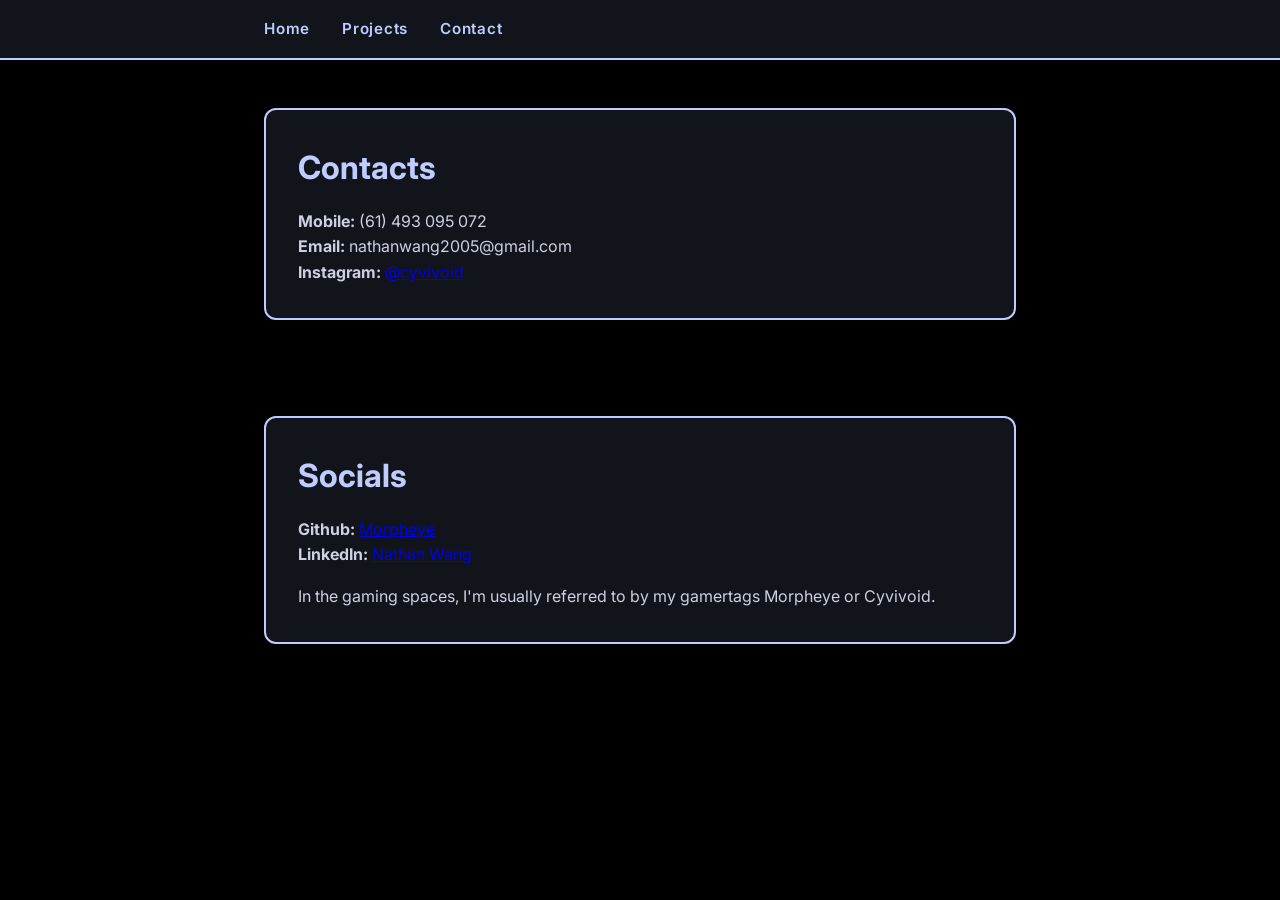
==== contact.html @ ccfb4603 "Create website" ====
<!DOCTYPE html>
<html lang="en-AU">
<head>
    <title>Nathan's Contacts</title>
    <link rel="icon" type="image/x-icon" href="images/icon.png">
    <link rel="preconnect" href="https://fonts.googleapis.com">
    <link href="https://fonts.googleapis.com/css2?family=Inter:wght@400;600;700&display=swap" rel="stylesheet">
    <link rel="stylesheet" href="styles.css">
</head>
<body>

    <nav>
        <ul>
            <li><a href="index.html">Home</a></li>
            <li><a href="projects.html">Projects</a></li>
            <li><a href="contact.html">Contact</a></li>
        </ul>
    </nav>
    
    <div class="container">
        <div class="card">
            <h1>Contacts</h1>
            <p>
                <b>Mobile: </b> (61) 493 095 072
                <br>
                <b>Email: </b> nathanwang2005@gmail.com
                <br>
                <b>Instagram: </b> <a href="https://www.instagram.com/cyvivoid/">@cyvivoid</a>
            </p>
        </div>
    </div>

        <div class="container">
        <div class="card">
            <h1>Socials</h1>
            <p>
                <b>Github: </b> <a href="https://github.com/Morpheye/">Morpheye</a>
                <br>
                <b>LinkedIn: </b> <a href="https://www.linkedin.com/in/nathan-wang-9309b93a2/">Nathan Wang</a>
            </p>

            <p>
                In the gaming spaces, I'm usually referred to by my gamertags Morpheye or Cyvivoid.
            </p>
        </div>
    </div>

</body>
</html>
---- styles.css ----
/* Reset browser defaults */
* {
    margin: 0;
    padding: 0;
    box-sizing: border-box;
}

body {
    background-color: #000000;
    color: white;
    font-family: 'Inter', sans-serif;
    line-height: 1.6;
}

/* Nav bar */
nav {
    background-color: #12141c;
    border-bottom: 2px solid #bfccff;
    padding: 16px 0;
    position: sticky;
    top: 0;
}

nav ul {
    list-style: none;
    display: flex;
    gap: 32px;
    max-width: 800px;
    margin: 0 auto;
    padding: 0 24px;
}

nav a {
    color: #bfccff;
    text-decoration: none;
    font-weight: 600;
    font-size: 0.95rem;
    letter-spacing: 0.05em;
}

nav a:hover {
    color: white;
}

/* Centre and constrain content */
.container {
    max-width: 800px;
    margin: 0 auto;
    padding: 48px 24px;
    display: flex;
    flex-direction: column;
    gap: 24px;
}

/* Cards */
.card {
    background-color: #12141c;
    color: white;
    border: 2px solid #bfccff;
    border-radius: 12px;
    padding: 32px;
}

h1 {
    font-size: 2rem;
    font-weight: 700;
    margin-bottom: 12px;
    color: #bfccff;
}

p {
    color: #ccd0e0;
    font-size: 1rem;
    margin-top: 16px;
}

/* Hero section */
.hero {
    display: flex;
    align-items: center;
    gap: 32px;
}

.hero img {
    width: 120px;
    height: 120px;
    border-radius: 50%;
    border: 2px solid #bfccff;
    flex-shrink: 0;
}
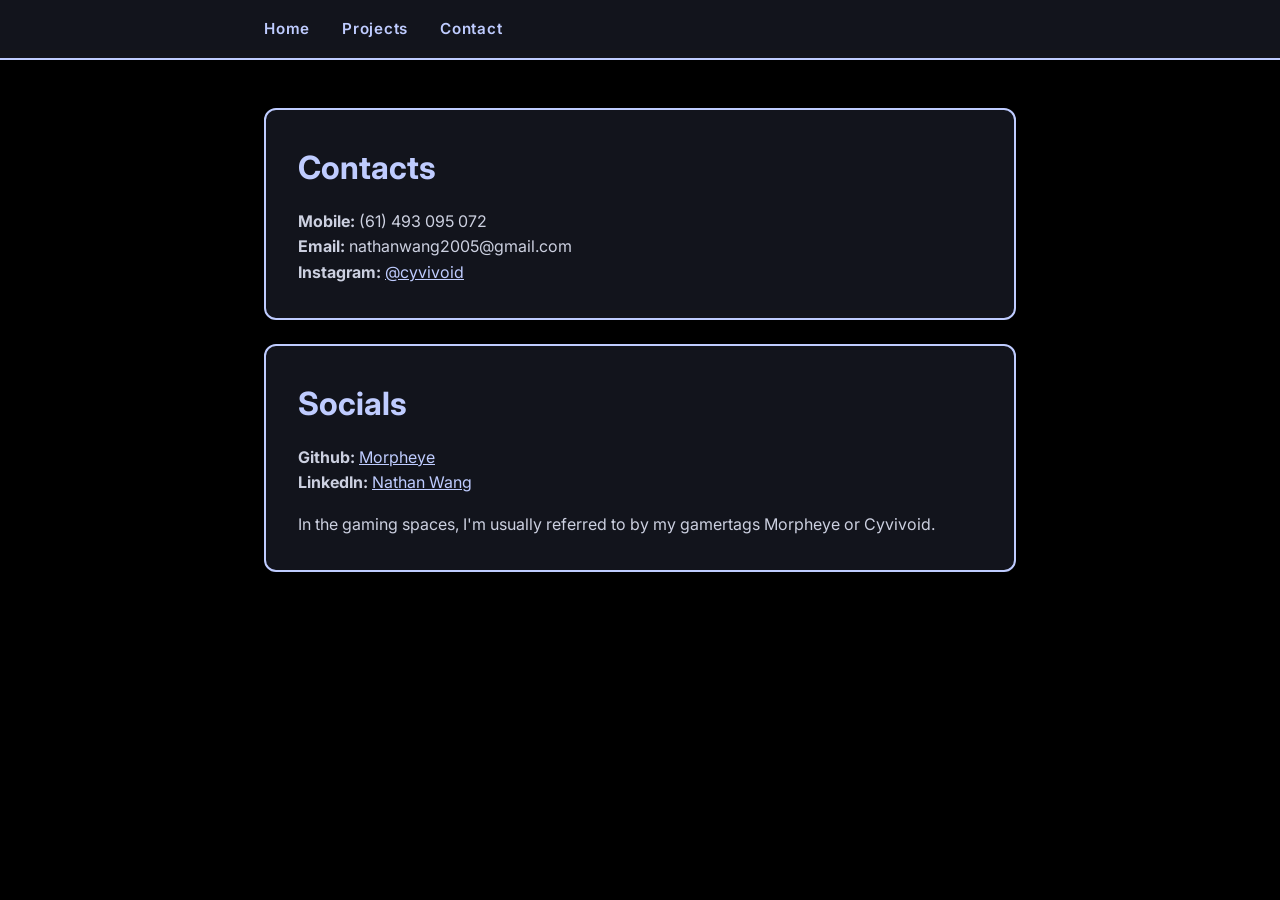
==== commit 3890420e: "chore: Fixed formatting & update icon I'm going to practice more formal github commits from now on." ====
--- a/contact.html
+++ b/contact.html
@@ -2,14 +2,13 @@
 <html lang="en-AU">
 <head>
     <title>Nathan's Contacts</title>
-    <link rel="icon" type="image/x-icon" href="images/icon.png">
+    <link rel="icon" type="image/x-icon" href="images/icon_bare.png">
     <link rel="preconnect" href="https://fonts.googleapis.com">
     <link href="https://fonts.googleapis.com/css2?family=Inter:wght@400;600;700&display=swap" rel="stylesheet">
     <link rel="stylesheet" href="styles.css">
 </head>
 <body>
-
-    <nav>
+    <nav> <!-- Page Navigation -->
         <ul>
             <li><a href="index.html">Home</a></li>
             <li><a href="projects.html">Projects</a></li>
@@ -28,9 +27,6 @@
                 <b>Instagram: </b> <a href="https://www.instagram.com/cyvivoid/">@cyvivoid</a>
             </p>
         </div>
-    </div>
-
-        <div class="container">
         <div class="card">
             <h1>Socials</h1>
             <p>
--- a/styles.css
+++ b/styles.css
@@ -12,7 +12,7 @@
     line-height: 1.6;
 }
 
-/* Nav bar */
+/* Navigation bar */
 nav {
     background-color: #12141c;
     border-bottom: 2px solid #bfccff;
@@ -42,7 +42,7 @@
     color: white;
 }
 
-/* Centre and constrain content */
+/* The box for the entire page's content */
 .container {
     max-width: 800px;
     margin: 0 auto;
@@ -50,6 +50,19 @@
     display: flex;
     flex-direction: column;
     gap: 24px;
+}
+
+/* Links */
+a {
+    color: #bfccff;
+}
+
+a:visited {
+    color: #9baad9;
+}
+
+a:hover {
+    color: white;
 }
 
 /* Cards */
@@ -61,6 +74,7 @@
     padding: 32px;
 }
 
+/* Headers */
 h1 {
     font-size: 2rem;
     font-weight: 700;
@@ -68,6 +82,14 @@
     color: #bfccff;
 }
 
+h2 {
+    font-size: 1.25rem;
+    font-weight: 600;
+    color: #bfccff;
+    margin-top: 24px;
+}
+
+/* Paragraphs */
 p {
     color: #ccd0e0;
     font-size: 1rem;
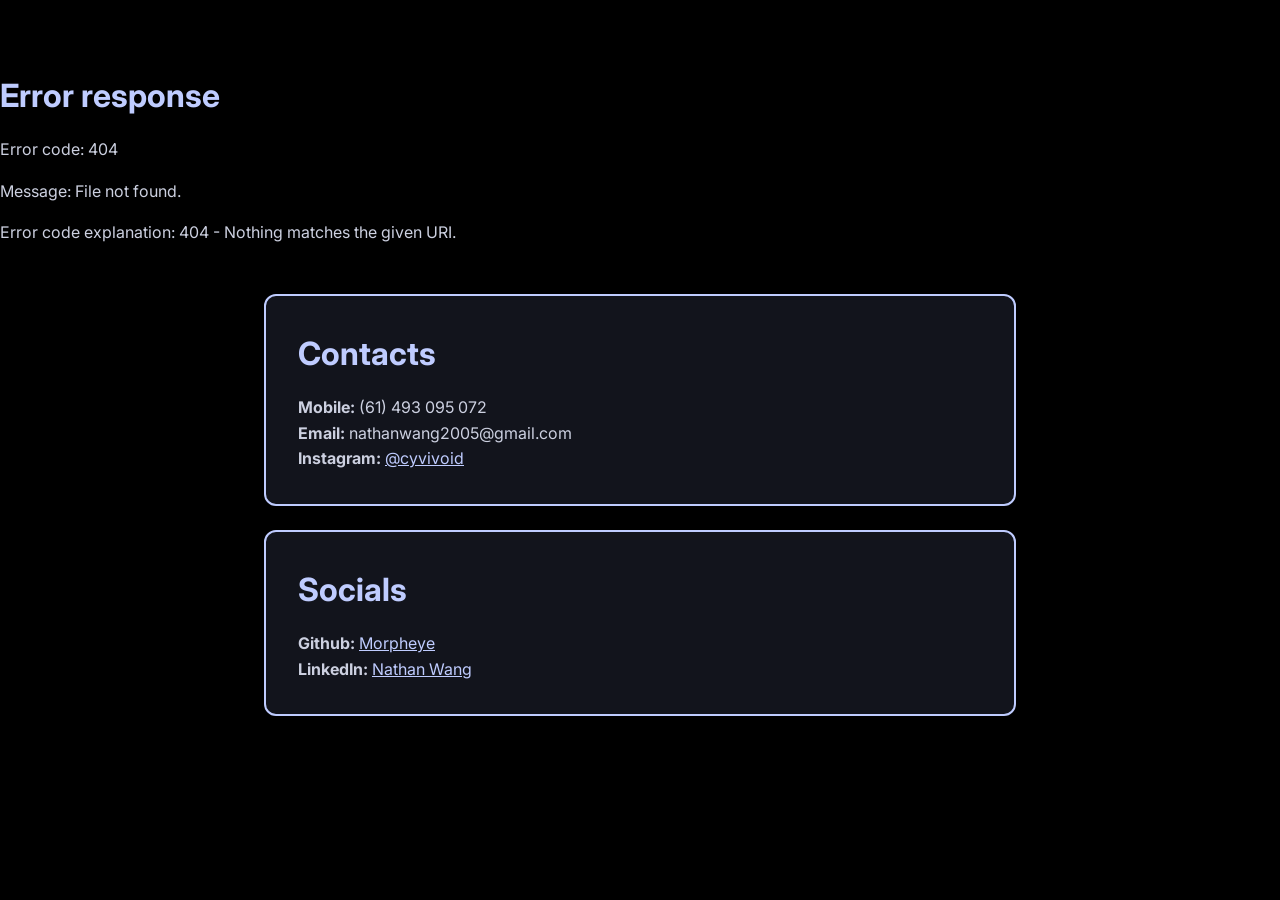
==== commit 7e0f7b78: "feat: mtg commander rule fetcher funbox" ====
--- a/contact.html
+++ b/contact.html
@@ -8,13 +8,14 @@
     <link rel="stylesheet" href="styles.css">
 </head>
 <body>
-    <nav> <!-- Page Navigation -->
-        <ul>
-            <li><a href="index.html">Home</a></li>
-            <li><a href="projects.html">Projects</a></li>
-            <li><a href="contact.html">Contact</a></li>
-        </ul>
-    </nav>
+    <div id="navbar"></div>
+    <script>
+        fetch('../components/navbar.html')
+            .then(response => response.text())
+            .then(data => {
+                document.getElementById('navbar').innerHTML = data;
+            });
+    </script>
     
     <div class="container">
         <div class="card">
@@ -34,10 +35,6 @@
                 <br>
                 <b>LinkedIn: </b> <a href="https://www.linkedin.com/in/nathan-wang-9309b93a2/">Nathan Wang</a>
             </p>
-
-            <p>
-                In the gaming spaces, I'm usually referred to by my gamertags Morpheye or Cyvivoid.
-            </p>
         </div>
     </div>
 
--- a/styles.css
+++ b/styles.css
@@ -6,6 +6,7 @@
 }
 
 body {
+    padding-top: 70px;
     background-color: #000000;
     color: white;
     font-family: 'Inter', sans-serif;
@@ -17,8 +18,12 @@
     background-color: #12141c;
     border-bottom: 2px solid #bfccff;
     padding: 16px 0;
-    position: sticky;
+
+    position: fixed;
     top: 0;
+    left: 0;
+    width: 100%;
+    z-index: 1000;
 }
 
 nav ul {
@@ -109,4 +114,35 @@
     border-radius: 50%;
     border: 2px solid #bfccff;
     flex-shrink: 0;
+}
+
+/* Code blocks */
+pre {
+    background-color: #1e2030;
+    border: 1px solid #bfccff;
+    border-radius: 8px;
+    padding: 16px;
+    overflow-x: auto;
+}
+
+code {
+    font-family: 'Courier New', monospace;
+    font-size: 0.9rem;
+    color: #bfccff;
+}
+
+/* Buttons */
+a.button {
+    background-color: #bfccff;
+    color: #12141c;
+    border: 2px solid #bfccff;
+    border-radius: 8px;
+    padding: 4px 8px;
+    font-family: 'Inter', sans-serif;
+    font-size: 1rem;
+    font-weight: 700;
+    letter-spacing: 0.03em;
+    cursor: pointer;
+    transition: background-color 0.15s ease, color 0.15s ease;
+    text-decoration: none;
 }
